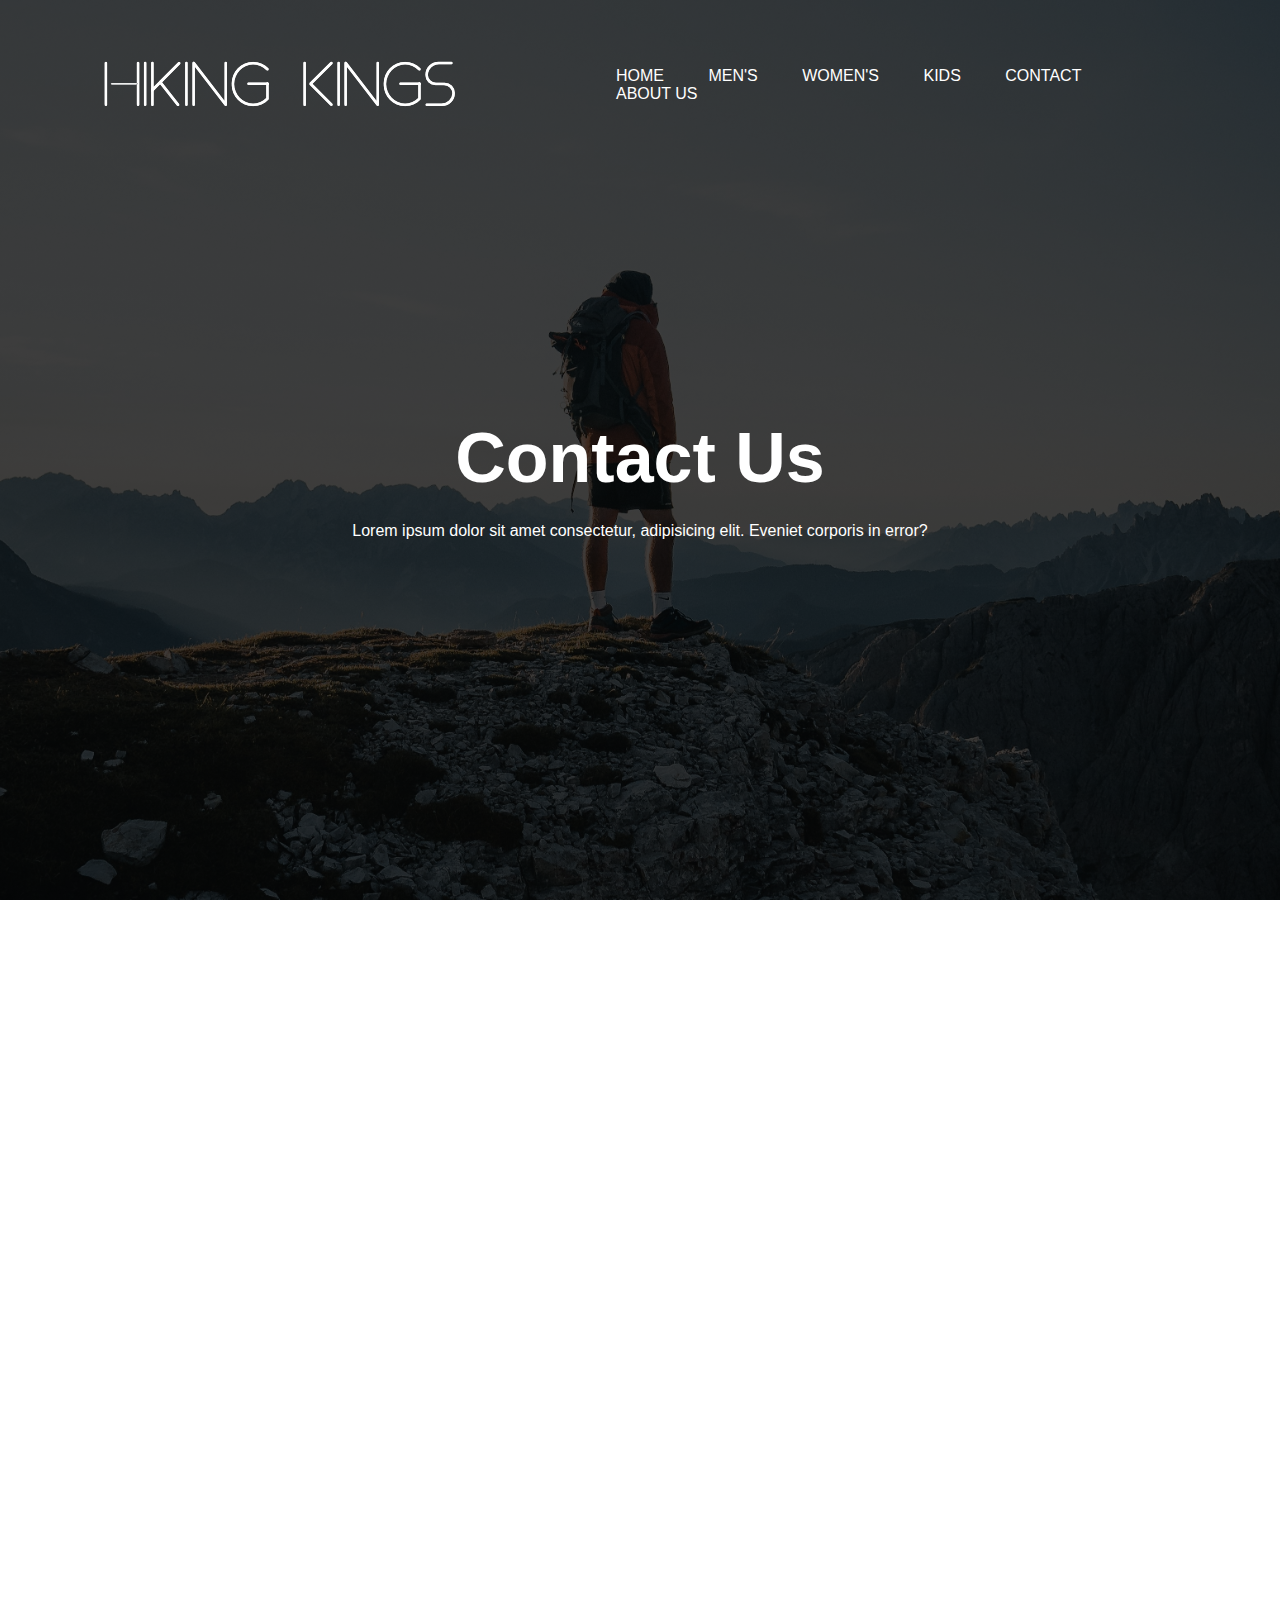
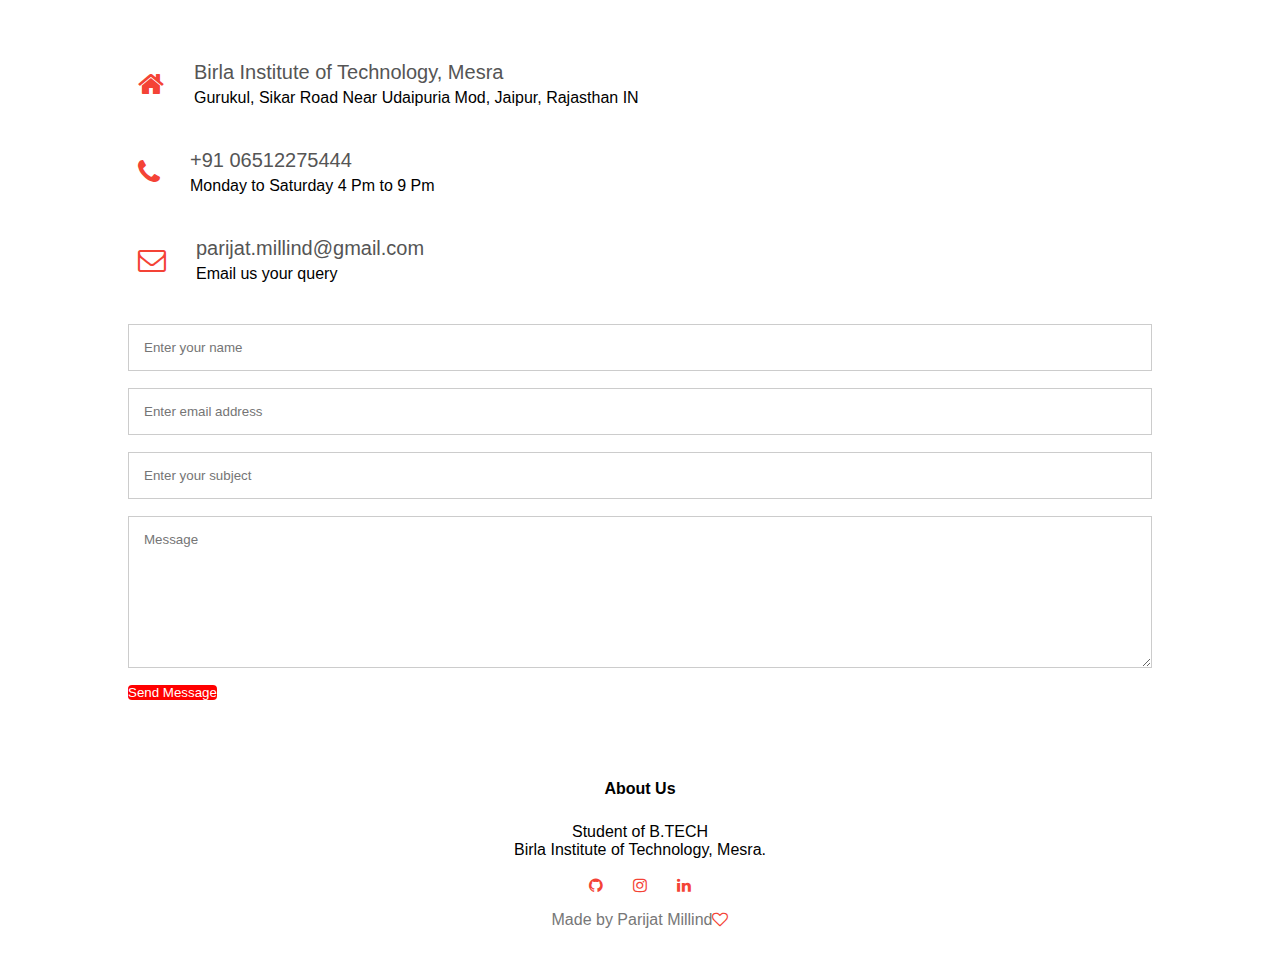
==== contact.html @ 6d4d3c14 "initial commit" ====
<html>
    <head>
    <meta name="viewport" content="width=device-width, initial-scale=1.0">
    <title>Hiking Kings</title>
    <link rel="stylesheet" href="style.css">
    <link href="https://fonts.googleapis.com/css?family=Poppins:100,200,300,400,600,700&display=swap" rel="stylesheet">
    <link rel="stylesheet" href="https://stackpath.bootstrapcdn.com/font-awesome/4.7.0/css/font-awesome.min.css"> 
    </head>
    <body>
        <body>
            <div class="banner">
                <div class="navbar">
                    <img src="./images/logo.png" alt="" class="logo">
                    <ul>
                        <li><a href="index.html">Home</a></li>
                        <li><a href="men.html">Men's</a></li>
                        <li><a href="women.html">Women's</a></li>
                        <li><a href="kids.html">Kids</a></li>
                        <li><a href="contact.html">Contact</a></li>
                        <li><a href="about.html">About Us</a></li>
                    </ul>
               </div>
               <div class="content">
                   <h1>Contact Us</h1>
                   <p>Lorem ipsum dolor sit amet consectetur, adipisicing elit. Eveniet corporis in error?</p>
               </div>
           </div>
        
    <!------- Contact Us ------->
    
        
        <section class="location">
            <iframe src="https://www.google.com/maps/embed?pb=!1m14!1m8!1m3!1d14645.335331194405!2d85.439901!3d23.412305!3m2!1i1024!2i768!4f13.1!3m3!1m2!1s0x0%3A0x66180c1cf3c5e704!2sBirla%20Institute%20of%20Technology%20-%20Mesra!5e0!3m2!1sen!2sin!4v1668771371862!5m2!1sen!2sin" width="800" height="600" style="border:0;" allowfullscreen="" loading="lazy" referrerpolicy="no-referrer-when-downgrade"></iframe>
             
        </section>
        
        <section class="contact-us">
                <div class="row">
                    <div class="contact-col">
                        <div>
                            <i class="fa fa-home"></i>
                            <span>
                                <h5>Birla Institute of Technology, Mesra</h5>
                                <p>Gurukul, Sikar Road Near Udaipuria Mod, Jaipur, Rajasthan IN</p>
                            </span>
                        </div>
                        <div>
                            <i class="fa fa-phone"></i>
                            <span>
                                <h5> +91 06512275444
                                
                                </h5>
                                <p>Monday to Saturday 4 Pm to 9 Pm</p>
                            </span>
                        </div>
                        <div>
                            <i class="fa fa-envelope-o"></i>
                            <span>
                                <h5>parijat.millind@gmail.com</h5>
                                 
                                
                                <p>Email us your query</p>
                            </span>
                        </div>
                    </div>
                    <div class="contact-col">
                        <form method="post" action="contact-form-handler.php">
                        <input type="text" name="name" placeholder="Enter your name" required>
                        <input type="email" name="email" placeholder="Enter email address" required>
                        <input type="text" name="subject" placeholder="Enter your subject" required>
                        <textarea rows="8" name="message" placeholder="Message" required></textarea>
                        <button type="submit" class="hero-btn red-btn">Send Message</button>
                        </form> 
                    </div>
                </div>
        </section>
  <!-------- footer ---------->
    
  <section class="footer">
    <h4>About Us</h4>
    <p>Student of B.TECH <br>Birla Institute of Technology, Mesra.</p>
    <div class="icons">
        <a href="https://github.com/parijat-millind"><i class="fa fa-github"></i></a>
        
        <a href="https://www.instagram.com/parijat_millind"><i class="fa fa-instagram"></i></a>
        <a href="https://www.linkedin.com/in/parijat-millind-89b944219/"><i class="fa fa-linkedin"></i></a>
        
    </div>
    <a  class="footer-link"><p>Made by Parijat Millind<i class="fa fa-heart-o"></i></p></a>
</section>   

    </body>
    </html>
---- style.css ----
/* HEADER */

* {
  margin: 0;
  padding: 0;
  font-family: "Mulish", sans-serif;
}

.banner {
  width: 100%;
  height: 100vh;
  background-image: linear-gradient(rgba(0, 0, 0, 0.75), rgba(0, 0, 0, 0.75)),
    url(./images/banner.jpg);
  background-size: cover;
  background-position: center;
}

.banner1 {
  width: 100%;
  height: 100vh;
  background-image: linear-gradient(rgba(0, 0, 0, 0.75), rgba(0, 0, 0, 0.75)),
    url(./images/men.jpg);
  background-size: cover;
  background-position: center;
}

.navbar {
  width: 85%;
  margin: auto;
  padding: 35px 0;
  display: flex;
  align-items: center;
  justify-content: space-between;
}

.logo {
  width: 500px;
  cursor: pointer;
}

.navbar ul li {
  list-style: none;
  display: inline-block;
  margin: 0 20px;
  position: relative;
}

.navbar ul li a {
  text-decoration: none;
  color: #fff;
  text-transform: uppercase;
}

.navbar ul li::after {
  content: "";
  height: 3px;
  width: 0;
  background: #009688;
  position: absolute;
  left: 0;
  bottom: -10px;
  transition: 0.5s;
}

.navbar ul li:hover::after {
  width: 100%;
}

.content {
  width: 100%;
  position: absolute;
  top: 50%;
  transform: translateY(-50%);
  text-align: center;
  color: #fff;
}

.content h1 {
  font-size: 70px;
  margin-top: 80px;
}

.content p {
  margin: 20px auto;
  font-weight: 100;
  line-height: 25px;
}

.login-btn {
  width: 200px;
  padding: 15px 0;
  text-align: center;
  margin: 20px 10px;
  border-radius: 25px;
  font-weight: bold;
  border: 2px solid #009688;
  background: transparent;
  color: white;
  cursor: pointer;
  position: relative;
  overflow: hidden;
}

.signup-btn {
  width: 200px;
  padding: 15px 0;
  text-align: center;
  margin: 20px 10px;
  border-radius: 25px;
  font-weight: bold;
  border: 2px solid #009688;
  background: transparent;
  color: white;
  cursor: pointer;
  position: relative;
  overflow: hidden;
}

.cover {
  background: #009688;
  height: 100%;
  width: 0%;
  border-radius: 25px;
  position: absolute;
  left: 0;
  bottom: 0;
  z-index: -1;
  transition: 0.5s;
}

button:hover span {
  width: 100%;
}

button:hover {
  border: none;
}

/* PRODUCTS */
.product {
  position: relative;
  overflow: hidden;
  padding: 20px;
}


.product-category {
  padding: 0 10vw;
  font-size: 30px;
  font-weight: 500;
  margin-bottom: 40px;
  text-transform: capitalize;
}

.product-container {
  padding: 0 10vw;
  display: flex;
  overflow-x: auto;
  scroll-behavior: smooth;
}

.product-container::-webkit-scrollbar {
  display: none;
}

.product-card {
  flex: 0 0 auto;
  width: 250px;
  height: 450px;
  margin-right: 40px;
}

.product-image {
  position: relative;
  width: 100%;
  height: 350px;
  overflow: hidden;
}

.product-thumb {
  width: 100%;
  height: 100%;
  object-fit: cover;
}

.discount-tag {
  position: absolute;
  background: #fff;
  padding: 5px;
  border-radius: 5px;
  color: #ff7d7d;
  right: 10px;
  top: 10px;
  text-transform: capitalize;
}

.card-btn {
  position: absolute;
  bottom: 10px;
  left: 50%;
  transform: translateX(-50%);
  padding: 10px;
  width: 90%;
  text-transform: capitalize;
  border: none;
  outline: none;
  background: #fff;
  border-radius: 5px;
  transition: 0.5s;
  cursor: pointer;
  opacity: 0;
}

.product-card:hover .card-btn {
  opacity: 1;
}

.card-btn:hover {
  background: #ff7d7d;
  color: #fff;
}

.product-info {
  width: 100%;
  height: 100px;
  padding-top: 10px;
}

.product-brand {
  text-transform: uppercase;
}

.product-short-description {
  width: 100%;
  height: 20px;
  line-height: 20px;
  overflow: hidden;
  opacity: 0.5;
  text-transform: capitalize;
  margin: 5px 0;
}

.price {
  font-weight: 900;
  font-size: 20px;
}

.actual-price {
  margin-left: 20px;
  opacity: 0.5;
  text-decoration: line-through;
}

.pre-btn,
.nxt-btn {
  border: none;
  width: 10vw;
  height: 100%;
  position: absolute;
  top: 0;
  display: flex;
  justify-content: center;
  align-items: center;
  background: linear-gradient(90deg, rgba(255, 255, 255, 0) 0%, #fff 100%);
  cursor: pointer;
  z-index: 8;
}

.pre-btn {
  left: 0;
  transform: rotate(180deg);
}

.nxt-btn {
  right: 0;
}

.pre-btn img,
.nxt-btn img {
  opacity: 0.2;
}

.pre-btn:hover img,
.nxt-btn:hover img {
  opacity: 1;
}

.collection-container {
  width: 100%;
  display: grid;
  grid-template-columns: repeat(2, 1fr);
  grid-gap: 10px;
}

.collection {
  position: relative;
}

.collection img {
  width: 100%;
  height: 100%;
  object-fit: cover;
}

.collection p {
  position: absolute;
  top: 50%;
  left: 50%;
  transform: translate(-50%, -50%);
  text-align: center;
  color: #fff;
  font-size: 50px;
  text-transform: capitalize;
}

.collection:nth-child(3) {
  grid-column: span 2;
  margin-bottom: 10px;
}

/*--------------Footer---------------*/

.footer{
  width: 100%;
  text-align: center;
  padding: 30px 0;
}
.footer h4{
  margin-bottom: 25px;
  margin-top: 20px;
  font-weight: 600;
}

.icons .fa{
  color: #f44336;
  margin: 0 13px;
  cursor: pointer;
  padding: 18px 0;
}
.fa-heart-o{
  color: #f44336;
}


.location{
  width: 80%;
  margin: auto;
  padding: 80px 0;
}
.location iframe{
  width: 100%;
}

.contact-us{
  width: 80%;
  margin: auto;
}
.contact-col{
  flex-basis: 48%;
  margin-bottom: 30px;
}

.contact-col div{
  display: flex;
  align-items: center;
  margin-bottom: 40px;
}

.contact-col div .fa{
  font-size: 28px;
  color: #f44336;
  margin: 10px;
  margin-right: 30px;
}
  
.contact-col div p{
  padding: 0;
}
.contact-col div h5{
  font-size: 20px;
  margin-bottom: 5px;
  color: #555;
  font-weight: 400;
  
}
.contact-col input, .contact-col textarea{
  width: 100%;
  padding: 15px;
  margin-bottom: 17px;
  outline: none;
  border: 1px solid #ccc;
}

.footer-link{
  text-decoration: none;
  color: #777;
}


.sub-header{
  min-height: 100vh;
  height: 75vh;
  width: 100%;
  background-image: linear-gradient(rgba(4,9,30,0.7),rgba(4,9,30,0.7)),url(images/gallery.jpg);
  background-position: center;
  background-size: cover;
  text-align: center;
  color: #fff;
}

.sub-header1{
  min-height: 100vh;
  height: 75vh;
  width: 100%;
  background-image: linear-gradient(rgba(4,9,30,0.7),rgba(4,9,30,0.7)),url(images/abt.jpg);
  background-position: center;
  background-size: cover;
  text-align: center;
  color: #fff;
}
.sub-header h1{
  margin-top: 100px;
}
.about-us{
  width: 80%;
  margin: auto;
  padding-top: 80px;
  padding-bottom: 50px;
}

.about-col{
  margin-top: 10px;
  margin-bottom: 10px;
  flex-basis: 48%;
  padding: 30px 2px;
}
.about-col h1{
  margin-top: 10px;
  margin-bottom: 10px;
  padding-top: 0;
}
.about-col p{
  padding: 15px 0 25px;
}

.hero-btn.red-btn{
  border: 1px;
  border: none;
  border-radius: 4px;
  color: #ffffff;
  background-color: red;
  box-shadow: inset 0 0 0 0 yellow;
  transition: ease-out 0.8s;
  outline: none;
}
.hero-btn.red-btn:hover{
  box-shadow: inset 300px 0 0 0 yellow;
  cursor: pointer;
  color: rgb(27, 31, 30);
}
.content-image{
  flex-basis: 50%;
}
.about-col img{
  width: 50%;
}
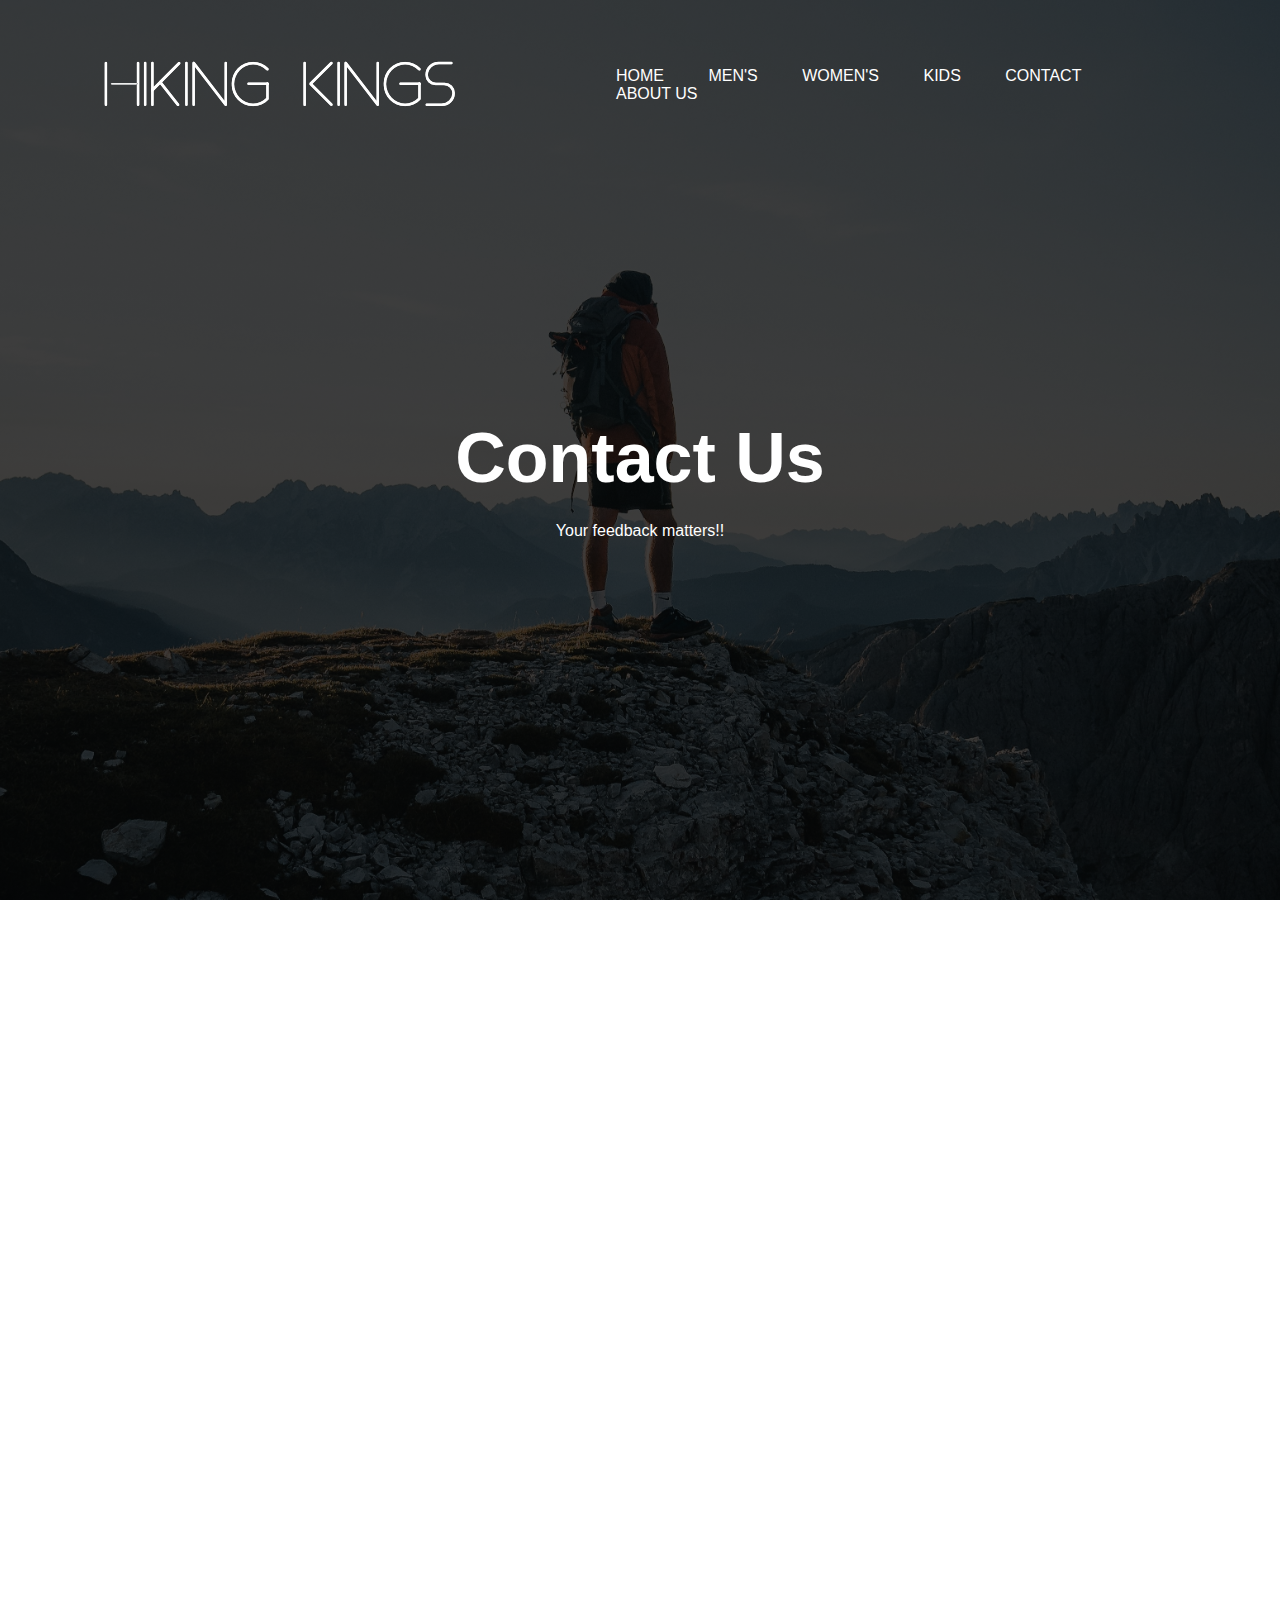
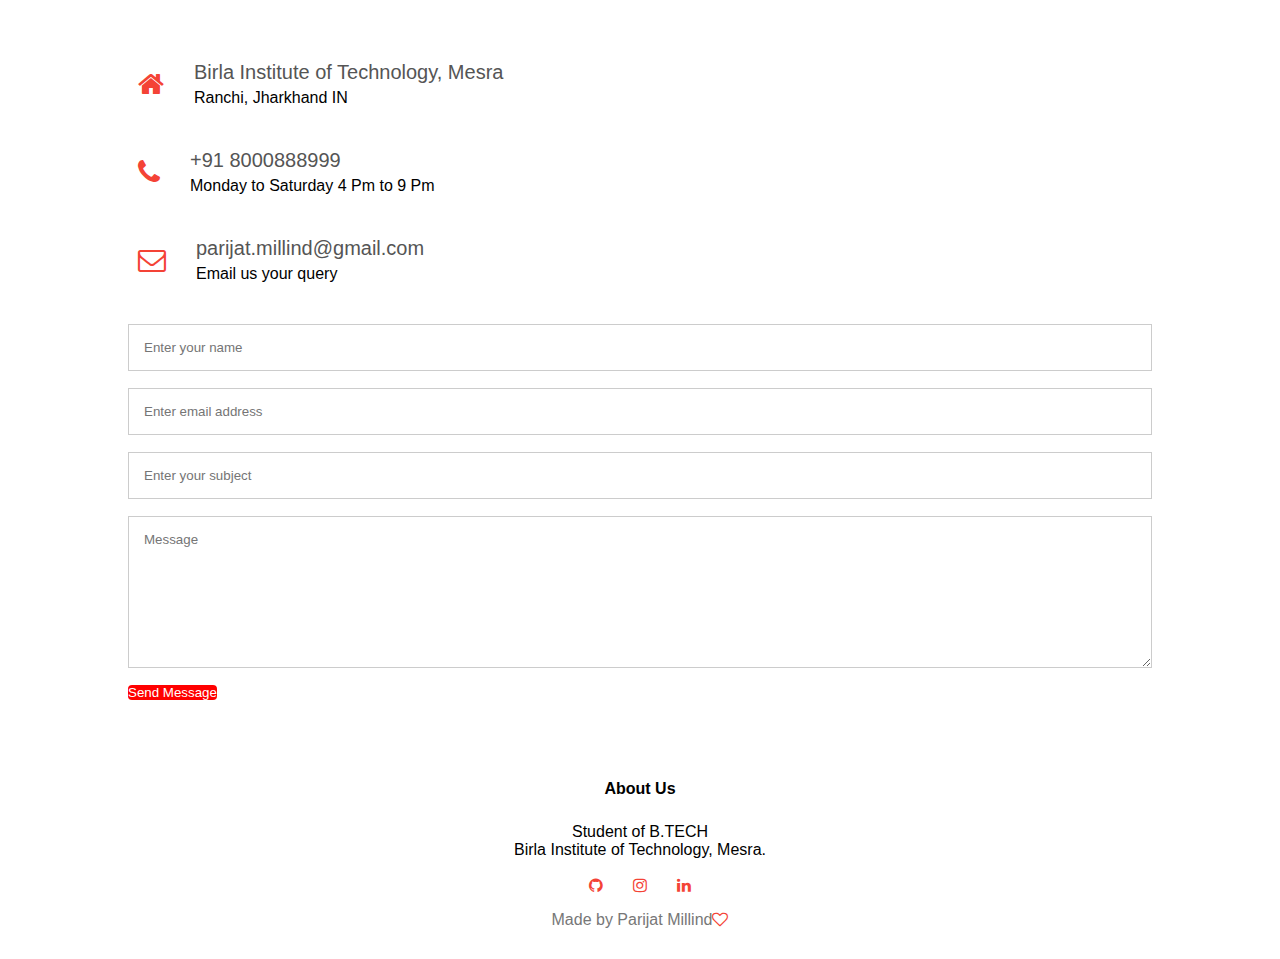
==== commit 706ba226: "Update contact.html" ====
--- a/contact.html
+++ b/contact.html
@@ -23,7 +23,7 @@
                </div>
                <div class="content">
                    <h1>Contact Us</h1>
-                   <p>Lorem ipsum dolor sit amet consectetur, adipisicing elit. Eveniet corporis in error?</p>
+                   <p>Your feedback matters!!</p>
                </div>
            </div>
         
@@ -42,13 +42,13 @@
                             <i class="fa fa-home"></i>
                             <span>
                                 <h5>Birla Institute of Technology, Mesra</h5>
-                                <p>Gurukul, Sikar Road Near Udaipuria Mod, Jaipur, Rajasthan IN</p>
+                                <p>Ranchi, Jharkhand IN</p>
                             </span>
                         </div>
                         <div>
                             <i class="fa fa-phone"></i>
                             <span>
-                                <h5> +91 06512275444
+                                <h5> +91 8000888999
                                 
                                 </h5>
                                 <p>Monday to Saturday 4 Pm to 9 Pm</p>
@@ -91,4 +91,4 @@
 </section>   
 
     </body>
-    </html>    +    </html>    
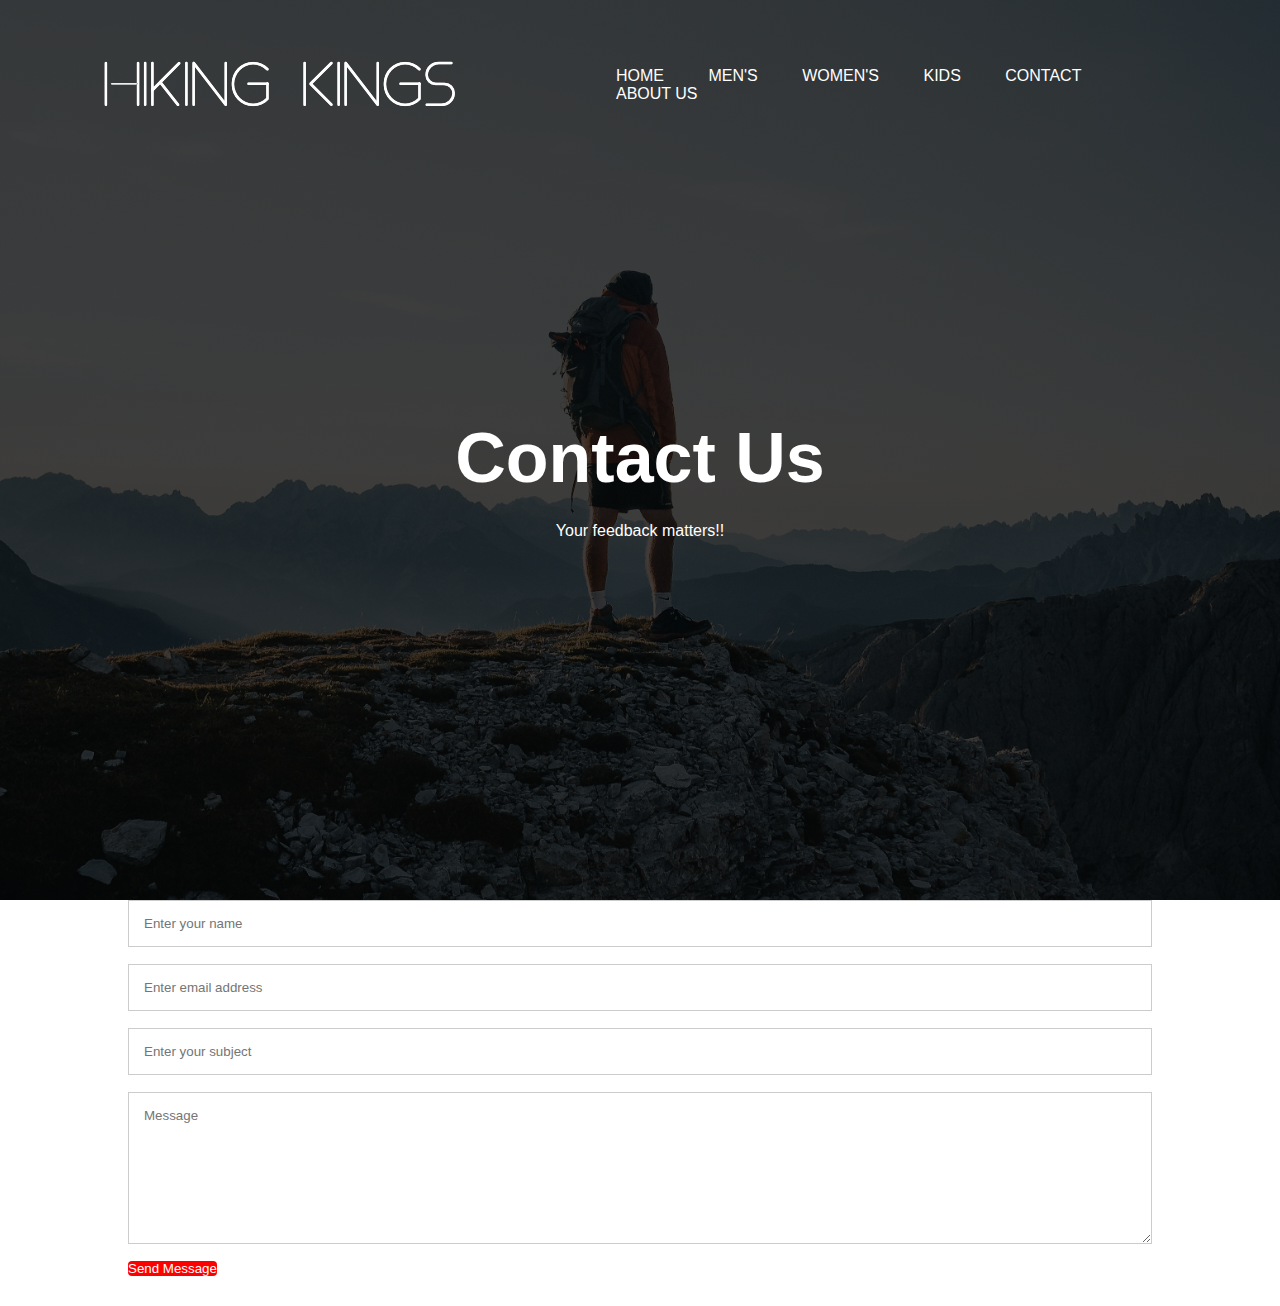
==== commit 7e812a62: "Update contact.html" ====
--- a/contact.html
+++ b/contact.html
@@ -30,40 +30,10 @@
     <!------- Contact Us ------->
     
         
-        <section class="location">
-            <iframe src="https://www.google.com/maps/embed?pb=!1m14!1m8!1m3!1d14645.335331194405!2d85.439901!3d23.412305!3m2!1i1024!2i768!4f13.1!3m3!1m2!1s0x0%3A0x66180c1cf3c5e704!2sBirla%20Institute%20of%20Technology%20-%20Mesra!5e0!3m2!1sen!2sin!4v1668771371862!5m2!1sen!2sin" width="800" height="600" style="border:0;" allowfullscreen="" loading="lazy" referrerpolicy="no-referrer-when-downgrade"></iframe>
-             
-        </section>
+        
         
         <section class="contact-us">
-                <div class="row">
-                    <div class="contact-col">
-                        <div>
-                            <i class="fa fa-home"></i>
-                            <span>
-                                <h5>Birla Institute of Technology, Mesra</h5>
-                                <p>Ranchi, Jharkhand IN</p>
-                            </span>
-                        </div>
-                        <div>
-                            <i class="fa fa-phone"></i>
-                            <span>
-                                <h5> +91 8000888999
-                                
-                                </h5>
-                                <p>Monday to Saturday 4 Pm to 9 Pm</p>
-                            </span>
-                        </div>
-                        <div>
-                            <i class="fa fa-envelope-o"></i>
-                            <span>
-                                <h5>parijat.millind@gmail.com</h5>
-                                 
-                                
-                                <p>Email us your query</p>
-                            </span>
-                        </div>
-                    </div>
+                
                     <div class="contact-col">
                         <form method="post" action="contact-form-handler.php">
                         <input type="text" name="name" placeholder="Enter your name" required>
@@ -73,22 +43,11 @@
                         <button type="submit" class="hero-btn red-btn">Send Message</button>
                         </form> 
                     </div>
-                </div>
+                
         </section>
-  <!-------- footer ---------->
+  
     
-  <section class="footer">
-    <h4>About Us</h4>
-    <p>Student of B.TECH <br>Birla Institute of Technology, Mesra.</p>
-    <div class="icons">
-        <a href="https://github.com/parijat-millind"><i class="fa fa-github"></i></a>
-        
-        <a href="https://www.instagram.com/parijat_millind"><i class="fa fa-instagram"></i></a>
-        <a href="https://www.linkedin.com/in/parijat-millind-89b944219/"><i class="fa fa-linkedin"></i></a>
-        
-    </div>
-    <a  class="footer-link"><p>Made by Parijat Millind<i class="fa fa-heart-o"></i></p></a>
-</section>   
+   
 
     </body>
     </html>    
